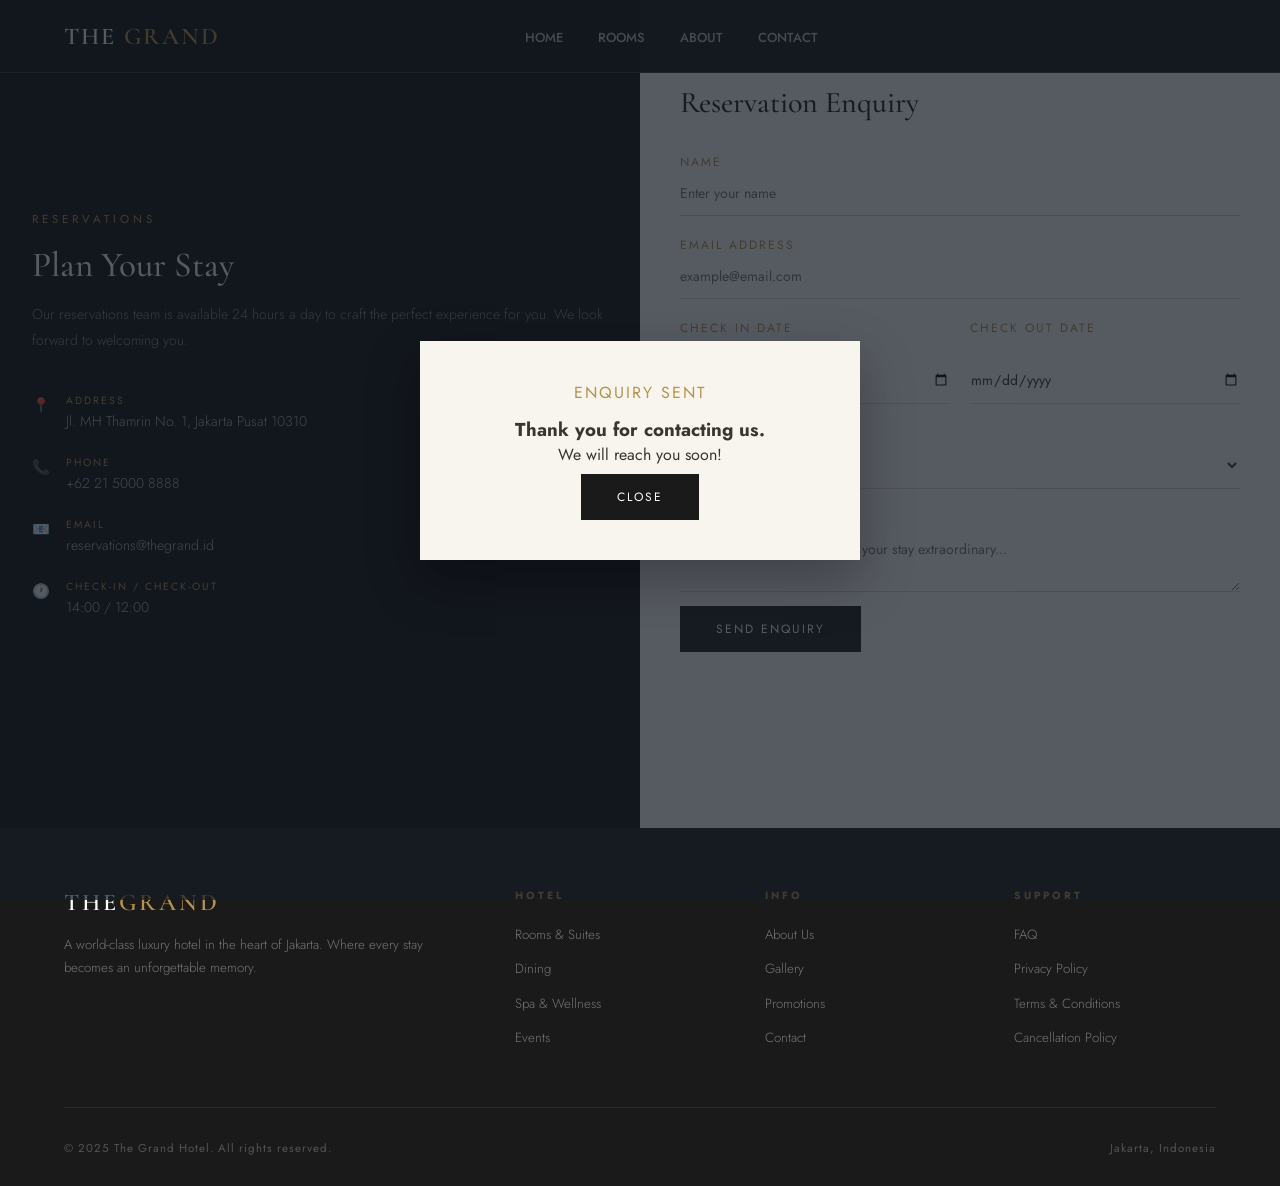
==== contact.html @ 01be9b51 "L23 - Change class into modal-overlay for easier understanding" ====
<!doctype html>
<html lang="en">
  <head>
    <meta charset="UTF-8" />
    <meta name="viewport" content="width=device-width, initial-scale=1.0" />
    <title>Document</title>
    <link
      href="https://fonts.googleapis.com/css2?family=Cormorant+Garamond:ital,wght@0,400;0,500;0,600;1,400;1,600&family=Jost:wght@300;400;500&display=swap"
      rel="stylesheet"
    />
    <link rel="stylesheet" href="style.css" />
    <link rel="icon" href="assets/Logo.png" />
  </head>
  <body>
    <nav class="mainNav">
      <div class="nav-inner">
        <a href="index.html" target="_self" class="logo"
          >The <span>Grand</span></a
        >
        <ul class="nav-links">
          <li><a href="index.html">HOME</a></li>
          <li><a href="rooms.html">ROOMS</a></li>
          <li><a href="about.html">ABOUT</a></li>
          <li><a href="contact.html">CONTACT </a></li>
        </ul>
      </div>
    </nav>
    <!-- ===== CONTACT PAGE ===== -->
    <div class="page" id="contact-page">
      <div class="contact-grid">
        <!-- contact left 1 aja gausah right juga-->

        <div class="contact-left">
          <div class="section-eyebrow">Reservations</div>
          <h2 id="ct-title">Plan Your Stay</h2>
          <p id="ct-sub">
            Our reservations team is available 24 hours a day to craft the
            perfect experience for you. We look forward to welcoming you.
          </p>
          <div class="contact-details">
            <div class="contact-detail">
              <div class="detail-icon">📍</div>
              <div>
                <div class="detail-label">Address</div>
                <div class="detail-val">
                  Jl. MH Thamrin No. 1, Jakarta Pusat 10310
                </div>
              </div>
            </div>
            <div class="contact-detail">
              <div class="detail-icon">📞</div>
              <div>
                <div class="detail-label">Phone</div>
                <div class="detail-val">+62 21 5000 8888</div>
              </div>
            </div>
            <div class="contact-detail">
              <div class="detail-icon">📧</div>
              <div>
                <div class="detail-label">Email</div>
                <div class="detail-val">reservations@thegrand.id</div>
              </div>
            </div>
            <div class="contact-detail">
              <div class="detail-icon">🕐</div>
              <div>
                <div class="detail-label">Check-in / Check-out</div>
                <div class="detail-val">14:00 / 12:00</div>
              </div>
            </div>
          </div>
        </div>

        <div class="form-container">
          <h2>Reservation Enquiry</h2>
          <form action="">
            <label for="name">Name</label>
            <input
              type="text"
              name="name"
              id="name"
              placeholder="Enter your name"
            />
            <label for="email">Email address</label>
            <input
              type="email"
              name="email"
              id="email"
              placeholder="example@email.com"
            />
            <div class="date-input">
              <label for="check-in">Check in date</label>
              <input type="date" name="check-in" id="check-in" />
              <label for="check-out">Check out date</label>
              <input type="date" name="check-out" id="check-out" />
            </div>

            <label for="room-type">Room type</label>
            <select name="room-type" id="room-type">
              <option value="Deluxe City View">Deluxe City View</option>
              <option value="Executive Suite">Executive Suite</option>
              <option value="Presidential Suite">Presidential Suite</option>
            </select>

            <label for="special-request">Special request</label>
            <textarea
              name="special-request"
              id="special-request"
              placeholder="Let us know how can we make your stay extraordinary..."
            ></textarea>
            <button type="Submit" class="form-button">Send Enquiry</button>
          </form>
        </div>
      </div>

      <!-- Simple confirmation modal for this front-end example. -->
      <div class="modal-overlay" id="modal-overlay">
        <div class="modal-content">
          <p class="modal-eyebrow">Enquiry sent</p>
          <h3 id="modal-title">Thank you for contacting us.</h3>
          <p>We will reach you soon!</p>
          <button class="form-submit" id="modal-close" type="button">
            Close
          </button>
        </div>
      </div>

      <!-- Add Code above -->
      <footer>
        <div class="footer-top">
          <div>
            <span class="footer-logo">The<span>Grand</span></span>
            <p class="footer-brand-text">
              A world-class luxury hotel in the heart of Jakarta. Where every
              stay becomes an unforgettable memory.
            </p>
          </div>
          <div class="footer-col">
            <h4>Hotel</h4>
            <ul>
              <li>
                <a href="rooms.html">Rooms & Suites</a>
              </li>
              <li><a href="#">Dining</a></li>
              <li><a href="#">Spa & Wellness</a></li>
              <li><a href="#">Events</a></li>
            </ul>
          </div>
          <div class="footer-col">
            <h4>Info</h4>
            <ul>
              <li>
                <a href="about.html">About Us</a>
              </li>
              <li><a href="#">Gallery</a></li>
              <li><a href="#">Promotions</a></li>
              <li>
                <a href="contact.html">Contact</a>
              </li>
            </ul>
          </div>
          <div class="footer-col">
            <h4>Support</h4>
            <ul>
              <li><a href="#">FAQ</a></li>
              <li><a href="#">Privacy Policy</a></li>
              <li><a href="#">Terms & Conditions</a></li>
              <li><a href="#">Cancellation Policy</a></li>
            </ul>
          </div>
        </div>
        <div class="footer-bottom">
          <span>© 2025 The Grand Hotel. All rights reserved.</span
          ><span>Jakarta, Indonesia</span>
        </div>
      </footer>
    </div>
    <script src="script.js"></script>
  </body>
</html>
---- style.css ----
* {
  margin: 0;
  padding: 0;
  box-sizing: border-box;
}

:root {
  --gold: #b8934a;
  --gold-light: #f5edd8;
  --gold-mid: #d4aa6a;
  --dark: #0c0c0c;
  --ink: #1a1a1a;
  --text: #3a3530;
  --muted: #8a7e72;
  --white: #fdfaf6;
  --bg: #f8f4ee;
  --border: #e2d9cc;
  --navy: #1c2b3a;
}

body {
  font-family: "Jost", sans-serif;
  color: var(--text);
  background: var(--white);
  overflow-x: hidden;
}

/* NAV */

/* PAGES */
.page {
  display: block;
}

/* .page.active {
  display: block;
} */

/* ===== HOME ===== */
.hero {
  position: relative;
  height: 100vh;
  min-height: 600px;
  overflow: hidden;
  display: flex;
  align-items: center;
  justify-content: center;
}

.hero-bg {
  position: absolute;
  inset: 0;
  background: linear-gradient(160deg, #0a1520 0%, #1c2b3a 40%, #2a1a0e 100%);
}

.hero-overlay {
  position: absolute;
  inset: 0;
  background: rgba(0, 0, 0, 0.45);
}

.hero-grid-pattern {
  position: absolute;
  inset: 0;
  background-image:
    linear-gradient(rgba(184, 147, 74, 0.06) 1px, transparent 1px),
    linear-gradient(90deg, rgba(184, 147, 74, 0.06) 1px, transparent 1px);
  background-size: 60px 60px;
}

.hero-content {
  position: relative;
  z-index: 2;
  text-align: center;
  padding: 0 5%;
}

.hero-line {
  width: 60px;
  height: 1px;
  background: var(--gold);
  margin: 0 auto 1.5rem;
}

.hero-eyebrow {
  font-size: 0.75rem;
  letter-spacing: 4px;
  text-transform: uppercase;
  color: var(--gold-mid);
  margin-bottom: 1.2rem;
  font-weight: 400;
}

.hero h1 {
  font-family: "Cormorant Garamond", serif;
  font-size: clamp(3rem, 8vw, 6rem);
  font-weight: 500;
  color: #fff;
  line-height: 1.05;
  margin-bottom: 1.2rem;
  letter-spacing: 1px;
}

.hero h1 em {
  font-style: italic;
  color: var(--gold-mid);
}

.hero-sub {
  font-size: 0.95rem;
  color: rgba(255, 255, 255, 0.6);
  letter-spacing: 1px;
  margin-bottom: 2.5rem;
  font-weight: 300;
}

.hero-actions {
  display: flex;
  gap: 1rem;
  justify-content: center;
  flex-wrap: wrap;
}

.btn-gold {
  background: var(--gold);
  color: #fff;
  padding: 14px 32px;
  font-size: 0.8rem;
  font-weight: 500;
  letter-spacing: 2px;
  text-transform: uppercase;
  border: none;
  cursor: pointer;
  font-family: "Jost", sans-serif;
  transition: all 0.25s;
}

.btn-gold:hover {
  background: var(--gold-mid);
}

.btn-ghost {
  background: transparent;
  color: #fff;
  padding: 14px 32px;
  font-size: 0.8rem;
  font-weight: 400;
  letter-spacing: 2px;
  text-transform: uppercase;
  border: 1px solid rgba(255, 255, 255, 0.4);
  cursor: pointer;
  font-family: "Jost", sans-serif;
  transition: all 0.25s;
}

.btn-ghost:hover {
  border-color: #fff;
}

.scroll-hint {
  position: absolute;
  bottom: 2rem;
  left: 50%;
  transform: translateX(-50%);
  display: flex;
  flex-direction: column;
  align-items: center;
  gap: 8px;
  color: rgba(255, 255, 255, 0.4);
  font-size: 0.7rem;
  letter-spacing: 2px;
  text-transform: uppercase;
}

.scroll-line {
  width: 1px;
  height: 40px;
  background: linear-gradient(to bottom, rgba(184, 147, 74, 0.8), transparent);
}

/* BOOKING BAR */
.booking-bar {
  background: var(--ink);
  padding: 0 5%;
}

.booking-inner {
  display: flex;
  align-items: center;
  gap: 0;
}

.book-field {
  flex: 1;
  padding: 1.2rem 1.5rem;
  border-right: 1px solid rgba(255, 255, 255, 0.08);
}

.book-field:last-of-type {
  border-right: none;
}

.book-label {
  font-size: 0.65rem;
  letter-spacing: 2px;
  text-transform: uppercase;
  color: var(--gold);
  margin-bottom: 4px;
}

.book-input {
  background: none;
  border: none;
  color: #fff;
  font-family: "Jost", sans-serif;
  font-size: 0.9rem;
  font-weight: 300;
  width: 100%;
  outline: none;
  cursor: pointer;
}

.book-input::placeholder {
  color: rgba(255, 255, 255, 0.4);
}

.book-btn {
  background: var(--gold);
  color: #fff;
  border: none;
  padding: 0 2.5rem;
  font-size: 0.75rem;
  font-weight: 500;
  letter-spacing: 2px;
  text-transform: uppercase;
  cursor: pointer;
  font-family: "Jost", sans-serif;
  height: 100%;
  transition: background 0.2s;
  white-space: nowrap;
  min-height: 72px;
}

.book-btn:hover {
  background: var(--gold-mid);
}

/* DIVIDER */
.divider {
  display: flex;
  align-items: center;
  gap: 1rem;
  margin: 0 auto 2rem;
  max-width: 200px;
}

.divider-line {
  flex: 1;
  height: 1px;
  background: var(--border);
}

.divider-icon {
  width: 8px;
  height: 8px;
  background: var(--gold);
  transform: rotate(45deg);
}

/* INTRO */
.intro {
  padding: 90px 5%;
  text-align: center;
  max-width: 800px;
  margin: 0 auto;
}

.section-eyebrow {
  font-size: 0.72rem;
  letter-spacing: 4px;
  text-transform: uppercase;
  color: var(--gold);
  margin-bottom: 1rem;
}

.intro h2 {
  font-family: "Cormorant Garamond", serif;
  font-size: clamp(2rem, 4vw, 3rem);
  font-weight: 500;
  color: var(--ink);
  line-height: 1.25;
  margin-bottom: 1.2rem;
}

.intro p {
  color: var(--muted);
  font-size: 16px;
  line-height: 1.85;
  font-weight: 300;
}

/* filter btn css */
.room-filter-btns {
  display: flex;
  gap: 8px;
}

.filter-btn {
  padding: 6px 16px;
  border: 1px solid var(--gold);
  background: transparent;
  color: var(--gold);
  font-size: 13px;
  letter-spacing: 1px;
  cursor: pointer;
  transition:
    background 0.3s,
    color 0.3s;
}

.filter-btn:hover,
.filter-btn.active {
  background: var(--gold);
  color: white;
}

/* filter btn css end */

/* ROOMS */
.rooms-section {
  background: var(--bg);
  padding: 80px 5%;
}

.section-header {
  display: flex;
  align-items: flex-end;
  justify-content: space-between;
  margin-bottom: 2.5rem;
  flex-wrap: wrap;
  gap: 1rem;
}

.section-header h2 {
  font-family: "Cormorant Garamond", serif;
  font-size: clamp(1.8rem, 3.5vw, 2.6rem);
  font-weight: 500;
  color: var(--ink);
  line-height: 1.2;
}

.see-all {
  font-size: 0.75rem;
  letter-spacing: 2px;
  text-transform: uppercase;
  color: var(--gold);
  cursor: pointer;
  text-decoration: none;
  border-bottom: 1px solid var(--gold);
  padding-bottom: 2px;
  background: none;
  border-top: none;
  border-left: none;
  border-right: none;
  font-family: "Jost", sans-serif;
}

.room-card {
  background: var(--white);
  overflow: hidden;
  cursor: pointer;
  transition: all 0.3s;
  display: grid;
  grid-template-columns: 1fr 1fr;
  max-width: 1500px;
  max-height: 750px;
  margin: 0 auto;
}

.room-img {
  overflow: hidden;
  height: 100%;
  max-height: 300px;
  max-width: 100%;
  display: flex;
  align-items: center;
  justify-content: center;
  position: relative;
  object-fit: contain;
}

/* DARI REMAKE */
/* .room-img {
  height: 100%;
  overflow: hidden;
  max-height: 300px;
  min-width: 100%;
  display: flex;
  align-items: center;
  justify-content: center;
  position: relative;
  min-height: 200px;
} */

.room-body {
  padding: 1.5rem;
}

.room-body h3 {
  font-family: "Cormorant Garamond", serif;
  font-size: 1.3rem;
  font-weight: 600;
  color: var(--ink);
  margin-bottom: 0.4rem;
}

.room-body p {
  font-size: 0.83rem;
  color: var(--muted);
  line-height: 1.6;
  margin-bottom: 1rem;
  font-weight: 300;
}

.room-amenities {
  display: flex;
  gap: 0.8rem;
  flex-wrap: wrap;
  margin-bottom: 1.2rem;
}

.amenity {
  font-size: 0.72rem;
  letter-spacing: 1px;
  color: var(--white);
  display: flex;
  align-items: center;
  gap: 4px;
  background-color: var(--gold);
  padding: 6px;
  border-radius: 16px;
}

.room-footer {
  display: flex;
  align-items: center;
  justify-content: space-between;
  padding-top: 1rem;
  border-top: 1px solid var(--border);
}

.room-price {
  font-family: "Cormorant Garamond", serif;
}

.room-price .from {
  font-size: 0.7rem;
  letter-spacing: 1px;
  text-transform: uppercase;
  color: var(--muted);
  display: block;
  margin-bottom: 2px;
}

.room-price .amount {
  font-size: 1.4rem;
  font-weight: 600;
  color: var(--ink);
}

.room-price .night {
  font-size: 0.72rem;
  color: var(--muted);
}

.room-reserve {
  background: none;
  border: 1px solid var(--gold);
  color: var(--gold);
  padding: 8px 18px;
  font-size: 0.72rem;
  letter-spacing: 1.5px;
  text-transform: uppercase;
  cursor: pointer;
  font-family: "Jost", sans-serif;
  transition: all 0.2s;
}

.room-reserve:hover {
  background: var(--gold);
  color: #fff;
}

/* ============== Start of Table New Way ================= */
.room-table {
  width: 60%;
  margin: 50px auto;
  margin-bottom: 100px;
  border-collapse: collapse;
  font-size: 0.9rem;
  background-color: var(--white);
  border: 1px solid var(--border);
}

.room-table th {
  background-color: var(--navy);
  color: var(--white);
  padding: 14px 20px;
  font-weight: normal;
  text-align: left;
  letter-spacing: 0.08em;
}

.room-table td {
  padding: 12px 20px;
  text-align: left;
  border-bottom: 1px solid var(--border);
  color: var(--text);
}

.room-table thead th:first-child,
.room-table tbody td:first-child {
  text-align: left;
  color: var(white);
}

.room-table tr:nth-child(even) {
  background-color: var(--gold-light);
}

/* ============== End of Table New Way ================= */

/* EXPERIENCE */
.experience {
  padding: 80px 5%;
}

.exp-header {
  text-align: center;
  margin-bottom: 2.5rem;
}

.exp-header h2 {
  font-family: "Cormorant Garamond", serif;
  font-size: clamp(1.8rem, 3.5vw, 2.6rem);
  font-weight: 500;
  color: var(--ink);
  line-height: 1.25;
}

.exp-img {
  height: 480px;
  background: linear-gradient(160deg, #1a2a1a 0%, #2a3a2a 100%);
  position: relative;
  overflow: hidden;
}

.exp-img-label {
  position: absolute;
  top: 50%;
  left: 50%;
  transform: translate(-50%, -50%);

  padding: 2rem 1.5rem 1.5rem;
}

div.exp-img-label {
  color: rgba(255, 255, 255, 0.8);
  font-size: 2rem;
  letter-spacing: 1px;
  font-weight: bold;
}

.exp-content .section-eyebrow {
  text-align: left;
}

.exp-content h2 {
  font-family: "Cormorant Garamond", serif;
  font-size: clamp(1.8rem, 3vw, 2.6rem);
  font-weight: 500;
  color: var(--ink);
  line-height: 1.25;
  margin-bottom: 1.2rem;
}

.exp-content p {
  color: var(--muted);
  font-size: 0.92rem;
  line-height: 1.85;
  font-weight: 300;
  margin-bottom: 2rem;
}

.exp-features {
  display: flex;
  flex-direction: column;
  gap: 1rem;
}

.exp-feat {
  display: flex;
  align-items: flex-start;
  gap: 1rem;
  padding: 1rem;
  border: 1px solid var(--border);
}

.exp-feat-icon {
  width: 36px;
  height: 36px;
  background: var(--gold-light);
  display: flex;
  align-items: center;
  justify-content: center;
  font-size: 1rem;
  flex-shrink: 0;
}

.exp-feat h4 {
  font-size: 0.88rem;
  font-weight: 500;
  color: var(--ink);
  margin-bottom: 3px;
  letter-spacing: 0.5px;
}

.exp-feat p {
  font-size: 0.8rem;
  color: var(--muted);
  line-height: 1.5;
}

/* GALLERY (experience — L13: siswa menambahkan CSS Grid) */
.experience-strip {
  background: var(--border);
  /* ===== L13 STRIP-BACK =====
     TODO (murid): jadikan galeri grid SERAGAM 3 kolom.
     Properti: display, grid-template-columns (mis. repeat(3, 1fr)), gap */
  height: 600px;
  display: grid;
  grid-template-columns: 1fr 1fr 1fr;
  gap: 2px;

  /* =============== challenge ================== */
}

/* .king-bed {
  grid-row: 1/4;
}

.fine-dining {
  grid-row: 2/4;
} */

/* .nature-view {
  grid-column: auto;
} */

/* 
.experience-item:nth-child(6) {
  grid-column: 1/3;
} */

/* .bar {
  grid-row: 1/3;
} */

.experience-item {
  position: relative;
  overflow: hidden;
  cursor: pointer;
}

.experience-item img {
  width: 100%;
  height: 100%;
  object-fit: cover;
  display: block;
  /* transition: transform 0.5s ease; */
}

/* .experience-item:hover img { */
/* transform: scale(1.05); */
/* } */

.experience-label {
  position: absolute;
  left: 0;
  right: 0;
  bottom: 0;
  padding: 14px 16px;
  background: linear-gradient(to top, rgba(12, 12, 12, 0.75), transparent);
  color: #fff;
  font-size: 0.8rem;
  letter-spacing: 1.5px;
  text-transform: uppercase;
}

/* TESTIMONIAL */
.testi-section {
  background: var(--dark);
  padding: 80px 5%;
  text-align: center;
}

.testi-section .section-eyebrow {
  color: var(--gold);
}

.testi-section h2 {
  font-family: "Cormorant Garamond", serif;
  font-size: clamp(1.8rem, 3vw, 2.6rem);
  font-weight: 500;
  color: #fff;
  margin-bottom: 3rem;
}

.testi-slider {
  display: grid;
  grid-template-columns: repeat(3, 1fr);
  gap: 1px;
  background: rgba(255, 255, 255, 0.06);
}

.testi-card {
  padding: 2.5rem 2rem;
  background: var(--dark);
}

.testi-quote {
  font-family: "Cormorant Garamond", serif;
  font-size: 1.1rem;
  font-style: italic;
  color: rgba(255, 255, 255, 0.75);
  line-height: 1.8;
  margin-bottom: 1.5rem;
}

.testi-sep {
  width: 30px;
  height: 1px;
  background: var(--gold);
  margin: 0 auto 1.2rem;
}

.testi-name {
  font-size: 0.75rem;
  letter-spacing: 2px;
  text-transform: uppercase;
  color: var(--gold-mid);
}

.testi-origin {
  font-size: 0.72rem;
  color: rgba(255, 255, 255, 0.35);
  margin-top: 3px;
}

/* AWARDS */
.awards {
  padding: 50px 5%;
  display: flex;
  align-items: center;
  justify-content: center;
  gap: 3rem;
  flex-wrap: wrap;
  border-top: 1px solid var(--border);
  border-bottom: 1px solid var(--border);
}

.award-item {
  text-align: center;
}

.award-icon {
  font-size: 1.5rem;
  margin-bottom: 0.4rem;
}

.award-name {
  font-size: 0.7rem;
  letter-spacing: 2px;
  text-transform: uppercase;
  color: var(--muted);
}

.award-year {
  font-size: 0.65rem;
  color: var(--gold);
  margin-top: 2px;
}

/* CTA DARK */
.cta-dark {
  background: linear-gradient(135deg, var(--navy) 0%, #0a1520 100%);
  padding: 80px 5%;
  text-align: center;
  position: relative;
  overflow: hidden;
}

.cta-dark .hero-grid-pattern {
  position: absolute;
  inset: 0;
}

.cta-dark-content {
  position: relative;
  z-index: 1;
}

.cta-dark h2 {
  font-family: "Cormorant Garamond", serif;
  font-size: clamp(2rem, 4vw, 3rem);
  font-weight: 500;
  color: #fff;
  margin-bottom: 0.8rem;
}

.cta-dark p {
  color: rgba(255, 255, 255, 0.55);
  font-size: 0.9rem;
  letter-spacing: 1px;
  margin-bottom: 2rem;
  font-weight: 300;
}

/* ===== ROOMS PAGE ===== */
/* add code below */
.page-hero {
  height: 320px;
  background: linear-gradient(160deg, var(--navy) 0%, #0a1520 100%);
  display: flex;
  align-items: flex-end;
  justify-content: flex-start;
  padding: 0 5% 3rem;
  position: relative;
  overflow: hidden;
}

.page-hero .hero-grid-pattern {
  position: absolute;
  inset: 0;
}

.page-hero-content {
  position: relative;
  z-index: 1;
}

.page-hero .section-eyebrow {
  margin-bottom: 0.5rem;
}

.page-hero h1 {
  font-family: "Cormorant Garamond", serif;
  font-size: clamp(2rem, 4vw, 3rem);
  font-weight: 500;
  color: #fff;
}

#rooms-list {
  padding: 60px 5%;
  display: flex;
  flex-direction: column;
  gap: 1px;
  background: var(--border);
}

.room-list-card {
  background: var(--white);
  display: grid;
  grid-template-columns: 380px 1fr;
  overflow: hidden;
  transition: box-shadow 0.3s;
  margin-bottom: 20px;
}

.room-list-card:hover {
  box-shadow: 0 8px 40px rgba(0, 0, 0, 0.1);
}

.room-num {
  position: absolute;
  bottom: 10px;
  right: 16px;
  font-family: "Cormorant Garamond", serif;
  font-size: 5rem;
  font-weight: 600;
  color: rgba(255, 255, 255, 0.12);
}

.room-list-img img {
  object-fit: cover;
}

.room-list-img-inner {
  background: linear-gradient(135deg, #1c2b3a 0%, #2a3a4a 100%);
  position: relative;
  height: 100%;
  transition: transform 0.5s ease;
}

.room-list-card:hover .room-list-img-inner {
  transform: scale(1.04);
  /* ilangin */
}

.room-list-body {
  padding: 2.5rem;
  display: flex;
  flex-direction: column;
  justify-content: space-between;
}

.room-list-body h3 {
  font-family: "Cormorant Garamond", serif;
  font-size: 1.8rem;
  font-weight: 500;
  color: var(--ink);
  margin-bottom: 0.6rem;
}

.room-list-body p {
  color: var(--muted);
  font-size: 0.88rem;
  line-height: 1.75;
  font-weight: 300;
  margin-bottom: 1.5rem;
}

.room-specs {
  display: flex;
  gap: 2rem;
  margin-bottom: 1.5rem;
}

.spec-item {
  text-align: center;
}

.spec-val {
  font-family: "Cormorant Garamond", serif;
  font-size: 1.4rem;
  font-weight: 600;
  color: var(--ink);
}

.spec-label {
  font-size: 0.65rem;
  letter-spacing: 2px;
  text-transform: uppercase;
  color: var(--muted);
}

.room-list-footer {
  display: flex;
  align-items: center;
  justify-content: space-between;
  padding-top: 1.5rem;
  border-top: 1px solid var(--border);
}

/* ===== ABOUT PAGE ===== */
.about-split {
  display: grid;
  grid-template-columns: 1fr 1fr;
  min-height: 90vh;
}

.about-img-panel {
  background: linear-gradient(160deg, var(--navy) 0%, #1a2a3a 100%);
  position: relative;
  overflow: hidden;
  display: flex;
  align-items: center;
  justify-content: center;
}

.about-img-panel .hero-grid-pattern {
  position: absolute;
  inset: 0;
}

.about-img-content {
  position: relative;
  z-index: 1;
  text-align: center;
  padding: 3rem;
}

.about-img-content .big-num {
  font-family: "Cormorant Garamond", serif;
  font-size: 8rem;
  font-weight: 600;
  color: rgba(255, 255, 255, 0.07);
  line-height: 1;
}

.about-img-content p {
  font-size: 0.8rem;
  letter-spacing: 3px;
  text-transform: uppercase;
  color: rgba(255, 255, 255, 0.35);
  margin-top: -1rem;
}

.about-text-panel {
  padding: 80px 5%;
  display: flex;
  flex-direction: column;
  justify-content: center;
  background: var(--navy);
}

.about-text-panel h2 {
  font-family: "Cormorant Garamond", serif;
  font-size: clamp(2rem, 3vw, 2.8rem);
  font-weight: 500;
  color: var(--white);
  line-height: 1.25;
  margin-bottom: 1.5rem;
}

.about-text-panel p {
  color: var(--gold-mid);
  font-size: 0.92rem;
  line-height: 1.85;
  font-weight: 300;
  margin-bottom: 1rem;
}

.about-pillars {
  display: grid;
  grid-template-columns: 1fr 1fr;
  gap: 1.5rem;
  margin-top: 2.5rem;
}

.pillar {
  border-left: 2px solid var(--gold);
  padding: 10px;
  padding-left: 1rem;
  background-color: var(--ink);
}

.pillar h4 {
  font-size: 0.85rem;
  font-weight: 500;
  color: var(--gold);
  margin-bottom: 4px;
  letter-spacing: 0.5px;
}

.pillar p {
  font-size: 0.8rem;
  color: var(--white);
  line-height: 1.6;
}

.team-strip {
  padding: 70px 5%;
  background: var(--bg);
}

.team-strip h2 {
  font-family: "Cormorant Garamond", serif;
  font-size: 2rem;
  font-weight: 500;
  color: var(--ink);
  margin-bottom: 2.5rem;
}

.team-grid {
  display: grid;
  grid-template-columns: repeat(auto-fit, minmax(180px, 1fr));
  gap: 2px;
  background: var(--border);
}

.team-card {
  background: var(--white);
  padding: 2rem 1.5rem;
  text-align: center;
}

.team-avatar {
  width: 72px;
  height: 72px;
  border-radius: 50%;
  background: linear-gradient(135deg, var(--navy) 0%, #2a3a4a 100%);
  margin: 0 auto 1rem;
  display: flex;
  align-items: center;
  justify-content: center;
  font-family: "Cormorant Garamond", serif;
  font-size: 1.6rem;
  font-weight: 600;
  color: rgba(255, 255, 255, 0.8);
}

.team-card h4 {
  font-size: 0.88rem;
  font-weight: 500;
  color: var(--ink);
  letter-spacing: 0.5px;
}

.team-card p {
  font-size: 0.75rem;
  color: var(--gold);
  letter-spacing: 1px;
  margin-top: 3px;
  text-transform: uppercase;
}

/* ===== CONTACT PAGE ===== */
.contact-grid {
  display: grid;
  grid-template-columns: 1fr 1fr;
  background-color: white;
}

.contact-left {
  background: var(--dark);
  padding: 72px 5%;
  display: flex;
  flex-direction: column;
  justify-content: center;
  padding-top: 72px;
  min-height: calc(100vh - 72px);
}

.contact-left .section-eyebrow {
  color: var(--gold);
  text-align: left;
}

.contact-left h2 {
  font-family: "Cormorant Garamond", serif;
  font-size: 2.2rem;
  font-weight: 500;
  color: #fff;
  margin-bottom: 1rem;
}

.contact-left p {
  color: rgba(255, 255, 255, 0.5);
  font-size: 0.88rem;
  line-height: 1.8;
  margin-bottom: 2.5rem;
  font-weight: 300;
}

.contact-details {
  display: flex;
  flex-direction: column;
  gap: 1.5rem;
}

.contact-detail {
  display: flex;
  gap: 1rem;
  align-items: flex-start;
}

.detail-icon {
  font-size: 0.9rem;
  padding-top: 2px;
  color: var(--gold);
}

.detail-label {
  font-size: 0.65rem;
  letter-spacing: 2px;
  text-transform: uppercase;
  color: var(--gold);
  margin-bottom: 3px;
}

.detail-val {
  font-size: 0.88rem;
  color: rgba(255, 255, 255, 0.7);
  font-weight: 300;
}

/* ============== Start of old form ================= */

.contact-right {
  background: var(--bg);
  padding: 70px 5%;
  display: flex;
  flex-direction: column;
  justify-content: center;
}

.contact-right h3 {
  font-family: "Cormorant Garamond", serif;
  font-size: 1.8rem;
  font-weight: 500;
  color: var(--ink);
  margin-bottom: 2rem;
}

.form-row {
  display: grid;
  grid-template-columns: 1fr 1fr;
  gap: 1rem;
  margin-bottom: 1rem;
}

.form-group {
  margin-bottom: 1rem;
}

.form-group label {
  display: block;
  font-size: 0.7rem;
  letter-spacing: 2px;
  text-transform: uppercase;
  color: var(--gold);
  margin-bottom: 8px;
}

.form-group input,
.form-group select,
.form-group textarea {
  width: 100%;
  padding: 12px 0;
  border: none;
  border-bottom: 1px solid var(--border);
  background: transparent;
  font-family: "Jost", sans-serif;
  font-size: 0.9rem;
  color: var(--text);
  outline: none;
  transition: border 0.2s;
}

.form-group input:focus,
.form-group select:focus,
.form-group textarea:focus {
  border-color: var(--gold);
}

.form-group textarea {
  resize: none;
  min-height: 100px;
}

.form-submit {
  background: var(--ink);
  color: #fff;
  border: none;
  padding: 14px 36px;
  font-size: 0.75rem;
  letter-spacing: 2px;
  text-transform: uppercase;
  cursor: pointer;
  font-family: "Jost", sans-serif;
  transition: background 0.2s;
  margin-top: 0.5rem;
}

.form-submit:hover {
  background: var(--gold);
}

/* ============== End of old form ================= */

/* ============== Start of New Form ================= */
.form-container {
  padding: 84px 40px;
}

.form-container h2 {
  font-family: "Cormorant Garamond", serif;
  font-size: 30px;
  font-weight: 500;
  color: var(--ink);
  margin-bottom: 32px;
}

.form-container label {
  margin-top: 20px;
  display: block;
  font-size: 12px;
  letter-spacing: 2px;
  text-transform: uppercase;
  color: var(--gold);
}

.form-container input,
.form-container select,
.form-container textarea {
  width: 100%;
  padding: 12px 0;
  border: none;
  border-bottom: 1px solid var(--border);
  background: transparent;
  font-size: 14px;
  color: var(--text);
  outline: none;
  font-family: "Jost", sans-serif;
}

.form-container input:focus,
.form-container select:focus,
.form-container textarea:focus {
  border-color: var(--gold);
}

.date-input {
  display: grid;
  grid-template-columns: repeat(2, 1fr);
  gap: 20px;
}

#check-in {
  grid-row: 2;
}

.form-button {
  margin-top: 8px;
  padding: 14px 36px;
  font-size: 12px;
  letter-spacing: 2px;
  font-family: "Jost", sans-serif;
  color: #fff;
  background: var(--ink);
  border: none;
  text-transform: uppercase;
  cursor: pointer;
}

.form-button:hover {
  background: var(--gold);
}

/* ============== End of New Form ================= */

/* Simple confirmation modal used by the contact form. */
.modal-overlay.hidden {
  display: none;
}

.modal-overlay {
  position: fixed;
  top: 0;
  bottom: 0;
  left: 0;
  right: 0;
  z-index: 1000;
  display: grid;
  place-items: center;
  padding: 24px;
  background: rgba(21, 27, 37, 0.72);
}

.modal-content {
  width: min(100%, 440px);
  padding: 40px;
  background: var(--bg);
  box-shadow: 0 20px 50px rgba(0, 0, 0, 0.28);
  text-align: center;
}

.modal-eyebrow {
  margin: 0 0 12px;
  color: var(--gold);
  font-size: 16px;
  letter-spacing: 2px;
  text-transform: uppercase;
}

.modal h3 {
  margin-bottom: 12px;
  color: var(--ink);
  font-family: "Cormorant Garamond", serif;
  font-size: 32px;
  font-weight: 500;
}

.modal__content > p:not(.modal__eyebrow) {
  margin-bottom: 24px;
  color: var(--text);
  font-size: 16px;
  line-height: 1.7;
}

/* FOOTER */
footer {
  background: var(--ink);
  padding: 60px 5% 30px;
}

.footer-top {
  display: grid;
  grid-template-columns: 2fr 1fr 1fr 1fr;
  gap: 3rem;
  padding-bottom: 3rem;
  border-bottom: 1px solid rgba(255, 255, 255, 0.07);
}

.footer-logo {
  font-family: "Cormorant Garamond", serif;
  font-size: 1.5rem;
  font-weight: 600;
  color: #fff;
  letter-spacing: 3px;
  text-transform: uppercase;
  margin-bottom: 1rem;
  display: block;
}

.footer-logo span {
  color: var(--gold);
}

.footer-brand-text {
  color: rgba(255, 255, 255, 0.4);
  font-size: 0.83rem;
  line-height: 1.75;
  font-weight: 300;
}

.footer-col h4 {
  font-size: 0.65rem;
  letter-spacing: 3px;
  text-transform: uppercase;
  color: var(--gold);
  margin-bottom: 1.2rem;
}

.footer-col ul {
  list-style: none;
}

.footer-col li {
  margin-bottom: 0.7rem;
}

.footer-col a {
  color: rgba(255, 255, 255, 0.4);
  font-size: 0.83rem;
  text-decoration: none;
  font-weight: 300;
  transition: color 0.2s;
}

.footer-col a:hover {
  color: rgba(255, 255, 255, 0.85);
}

.footer-bottom {
  display: flex;
  align-items: center;
  justify-content: space-between;
  padding-top: 2rem;
  font-size: 0.72rem;
  color: rgba(255, 255, 255, 0.25);
  letter-spacing: 1px;
}

@media (max-width: 900px) {
  /* .nature-view {
      grid-column: span 2;
        } */

  /* .experience-item:nth-child(6) {
    grid-column-start: span 2;
  } */

  .room-card {
    display: block;
  }

  .room-list-card {
    grid-template-columns: 1fr;
  }

  .room-list-img {
    height: 220px;
  }

  .about-split {
    grid-template-columns: 1fr;
  }

  .about-img-panel {
    padding-top: 200px;
    padding-bottom: 200px;
  }

  .contact-grid {
    grid-template-columns: 1fr;
  }

  .experience-strip {
    /* height: 600px; */
    grid-template-columns: 1fr 1fr;
  }

  .footer-top {
    grid-template-columns: 1fr 1fr;
  }

  .testi-slider {
    grid-template-columns: 1fr;
  }
}

@media (max-width: 600px) {
  .booking-inner {
    flex-direction: column;
  }

  .book-field {
    border-right: none;
    border-bottom: 1px solid rgba(255, 255, 255, 0.08);
  }
}

/* NAV */
nav {
  position: fixed;
  top: 0;
  left: 0;
  right: 0;
  z-index: 100;
  background: rgba(12, 12, 12, 0.97);
  border-bottom: 1px solid rgba(184, 147, 74, 0.25);
}

.nav-inner {
  display: flex;
  align-items: center;
  justify-content: space-between;
  height: 72px;
  padding: 0 5%;
  box-sizing: border-box;
}

.nav-links {
  list-style-type: none;
  display: flex;
  gap: 35px;
  justify-content: flex-start;
  width: 60%;
}

.nav-links a {
  text-decoration: none;
  color: rgba(255, 255, 255, 0.75);
  font-size: 13px;
  font-weight: 500;
}

.nav-links a:hover,
.nav-links a.active {
  color: var(--gold);
}

.nav-back {
  font-family: "Cormorant Garamond", serif;
  text-transform: uppercase;
  color: var(--gold);
  text-decoration: none;
  font-size: large;
}

.nav-back:hover {
  transition: all 0.2s ease;
  color: var(--gold-mid);
}

.logo {
  font-family: "Cormorant Garamond", serif;
  font-size: 1.5rem;
  font-weight: 600;
  color: #fff;
  letter-spacing: 2px;
  text-decoration: none;
  text-transform: uppercase;
  width: 25%;
}

.logo span {
  color: var(--gold);
}

/* PROGRESS BAR */
.progress-bar {
  background: var(--ink);
  padding: 0 5%;
}

.progress-inner {
  display: flex;
  align-items: center;
  gap: 0;
  padding: 14px 0;
}

.step {
  display: flex;
  align-items: center;
  gap: 10px;
  font-size: 0.72rem;
  letter-spacing: 1.5px;
  text-transform: uppercase;
}

.step-num {
  width: 24px;
  height: 24px;
  border-radius: 50%;
  display: flex;
  align-items: center;
  justify-content: center;
  font-size: 0.7rem;
  font-weight: 500;
}

.step.done .step-num {
  background: var(--gold);
  color: #fff;
}

.step.active .step-num {
  background: rgba(255, 255, 255, 0.15);
  color: #fff;
  border: 1px solid rgba(255, 255, 255, 0.3);
}

.step.inactive .step-num {
  background: rgba(255, 255, 255, 0.05);
  color: rgba(255, 255, 255, 0.3);
}

.step.done .step-label {
  color: var(--gold-mid);
}

.step.active .step-label {
  color: #fff;
}

.step.inactive .step-label {
  color: rgba(255, 255, 255, 0.3);
}

.step-divider {
  flex: 1;
  height: 1px;
  background: rgba(255, 255, 255, 0.1);
  margin: 0 16px;
}

/* MAIN LAYOUT */
.booking-wrapper {
  display: grid;
  grid-template-columns: 1fr 380px;
  gap: 2rem;
  padding: 2.5rem 5%;
  max-width: 1200px;
  margin: 0 auto;
}

/* LEFT COLUMN */

.section-label-gold {
  font-size: 0.68rem;
  letter-spacing: 3px;
  text-transform: uppercase;
  color: var(--gold);
  margin-bottom: 0.5rem;
}

.section-title {
  font-family: "Cormorant Garamond", serif;
  font-size: 1.6rem;
  font-weight: 500;
  color: var(--ink);
  margin-bottom: 1.5rem;
  line-height: 1.2;
}

/* ROOM SUMMARY CARD */
.room-summary {
  background: var(--white);
  border: 1px solid var(--border);
  border-radius: 2px;
  overflow: hidden;
  margin-bottom: 2rem;
}

.room-thumb {
  height: 180px;
  background: linear-gradient(135deg, var(--navy) 0%, #2a3a4a 100%);
  position: relative;
  overflow: hidden;
  display: flex;
  align-items: center;
  justify-content: center;
}

.room-thumb-pattern {
  position: absolute;
  inset: 0;
  opacity: 0.12;
  background-image: radial-gradient(
    circle at 2px 2px,
    white 1px,
    transparent 0
  );
  background-size: 20px 20px;
}

.room-thumb-num {
  font-family: "Cormorant Garamond", serif;
  font-size: 5rem;
  font-weight: 600;
  color: rgba(255, 255, 255, 0.1);
  position: absolute;
  bottom: 8px;
  right: 16px;
}

.room-badge-thumb {
  position: absolute;
  top: 14px;
  left: 14px;
  background: var(--gold);
  color: #fff;
  font-size: 0.65rem;
  letter-spacing: 2px;
  text-transform: uppercase;
  padding: 5px 14px;
}

.room-summary-body {
  padding: 1.5rem;
}

.room-summary-body h3 {
  font-family: "Cormorant Garamond", serif;
  font-size: 1.4rem;
  font-weight: 500;
  color: var(--ink);
  margin-bottom: 0.5rem;
}

.room-amenities-row {
  display: flex;
  gap: 1rem;
  flex-wrap: wrap;
  margin-top: 0.8rem;
}

.amenity-tag {
  font-size: 0.72rem;
  letter-spacing: 1px;
  color: var(--muted);
  display: flex;
  align-items: center;
  gap: 5px;
}

/* DATE FORM */
.form-block {
  background: var(--white);
  border: 1px solid var(--border);
  border-radius: 2px;
  padding: 1.75rem;
  margin-bottom: 2rem;
}

.form-block-title {
  font-family: "Cormorant Garamond", serif;
  font-size: 1.1rem;
  font-weight: 500;
  color: var(--ink);
  margin-bottom: 1.25rem;
  padding-bottom: 0.75rem;
  border-bottom: 1px solid var(--border);
}

.form-row-2 {
  display: grid;
  grid-template-columns: 1fr 1fr;
  gap: 1rem;
}

.form-group {
  margin-bottom: 1rem;
}

.form-group:last-child {
  margin-bottom: 0;
}

.form-group label {
  display: block;
  font-size: 0.68rem;
  letter-spacing: 2px;
  text-transform: uppercase;
  color: var(--gold);
  margin-bottom: 8px;
}

.form-group input,
.form-group select,
.form-group textarea {
  width: 100%;
  padding: 11px 0;
  border: none;
  border-bottom: 1px solid var(--border);
  background: transparent;
  font-family: "Jost", sans-serif;
  font-size: 0.9rem;
  color: var(--text);
  outline: none;
  transition: border-color 0.2s;
}

.form-group input:focus,
.form-group select:focus,
.form-group textarea:focus {
  border-color: var(--gold);
}

.form-group textarea {
  resize: none;
  min-height: 80px;
}

.input-error {
  font-size: 0.72rem;
  color: #c0392b;
  margin-top: 4px;
  display: none;
}

.input-error.show {
  display: block;
}

/* GUEST COUNTER */
.guest-counter {
  display: flex;
  align-items: center;
  gap: 12px;
  padding: 8px 0;
  border-bottom: 1px solid var(--border);
}

.guest-counter-label {
  flex: 1;
  font-size: 0.9rem;
  color: var(--text);
}

.counter-btn {
  width: 28px;
  height: 28px;
  border: 1px solid var(--border);
  background: transparent;
  color: var(--text);
  font-size: 1rem;
  cursor: pointer;
  display: flex;
  align-items: center;
  justify-content: center;
  transition: all 0.2s;
  font-family: "Jost", sans-serif;
}

.counter-btn:hover {
  border-color: var(--gold);
  color: var(--gold);
}

.counter-val {
  font-size: 0.95rem;
  font-weight: 500;
  color: var(--ink);
  min-width: 20px;
  text-align: center;
}

.form-group .guest-count-input {
  width: 42px;
  padding: 0;
  border: none;
  appearance: textfield;
}

.guest-count-input::-webkit-inner-spin-button,
.guest-count-input::-webkit-outer-spin-button {
  margin: 0;
  appearance: none;
}

/* ADD-ONS */
.addon-list {
  display: flex;
  flex-direction: column;
  gap: 0.75rem;
  margin-top: 0.25rem;
}

.addon-item {
  display: flex;
  align-items: center;
  justify-content: space-between;
  padding: 10px 0;
  border-bottom: 1px solid var(--border);
}

.addon-item:last-child {
  border-bottom: none;
}

.addon-left {
  display: flex;
  align-items: center;
  gap: 12px;
}

.addon-check {
  width: 18px;
  height: 18px;
  accent-color: var(--gold);
  cursor: pointer;
}

.addon-name {
  font-size: 0.88rem;
  color: var(--text);
}

.addon-desc {
  font-size: 0.75rem;
  color: var(--muted);
  margin-top: 1px;
}

.addon-price {
  font-size: 0.85rem;
  font-weight: 500;
  color: var(--ink);
}

/* RIGHT COLUMN — PRICE SUMMARY */
.price-summary {
  position: sticky;
  top: 20px;
}

.price-card {
  background: var(--dark);
  padding: 2rem;
  border-radius: 2px;
}

.price-card-label {
  font-size: 0.65rem;
  letter-spacing: 3px;
  text-transform: uppercase;
  color: var(--gold-mid);
  margin-bottom: 0.5rem;
}

.price-card h3 {
  font-family: "Cormorant Garamond", serif;
  font-size: 1.4rem;
  font-weight: 500;
  color: #fff;
  margin-bottom: 1.5rem;
}

.price-room-mini {
  display: flex;
  align-items: center;
  gap: 10px;
  padding: 0.75rem;
  background: rgba(255, 255, 255, 0.06);
  border-radius: 2px;
  margin-bottom: 1.5rem;
}

.price-room-dot {
  width: 8px;
  height: 8px;
  background: var(--gold);
  border-radius: 50%;
  flex-shrink: 0;
}

.price-room-name {
  font-size: 0.82rem;
  color: rgba(255, 255, 255, 0.7);
}

/* BREAKDOWN TABLE */
.breakdown {
  width: 100%;
  border-collapse: collapse;
  margin-bottom: 1rem;
}

.breakdown tr {
  border-bottom: 1px solid rgba(255, 255, 255, 0.07);
}

.breakdown tr:last-child {
  border-bottom: none;
}

.breakdown td {
  padding: 8px 0;
  font-size: 0.83rem;
}

.breakdown .bd-label {
  color: rgba(255, 255, 255, 0.55);
}

.breakdown .bd-val {
  color: rgba(255, 255, 255, 0.85);
  text-align: right;
  font-weight: 400;
}

.breakdown .bd-val.highlight {
  color: var(--gold-mid);
}

.breakdown .bd-val.discount {
  color: #6fcf97;
}

/* NIGHTS INDICATOR */
.nights-badge {
  display: inline-flex;
  align-items: center;
  gap: 6px;
  background: rgba(184, 147, 74, 0.15);
  border: 1px solid rgba(184, 147, 74, 0.3);
  padding: 4px 12px;
  border-radius: 1px;
  margin-bottom: 1rem;
}

.nights-badge span {
  font-size: 0.75rem;
  color: var(--gold-mid);
  letter-spacing: 1px;
}

.nights-badge strong {
  font-family: "Cormorant Garamond", serif;
  font-size: 1.1rem;
  color: var(--gold);
}

.divider-gold {
  height: 1px;
  background: rgba(184, 147, 74, 0.2);
  margin: 1rem 0;
}

.total-row {
  display: flex;
  align-items: baseline;
  justify-content: space-between;
  margin-bottom: 1.5rem;
}

.total-label {
  font-size: 0.75rem;
  letter-spacing: 2px;
  text-transform: uppercase;
  color: rgba(255, 255, 255, 0.5);
}

.total-amount {
  font-family: "Cormorant Garamond", serif;
  font-size: 2rem;
  font-weight: 600;
  color: #fff;
}

.total-note {
  font-size: 0.7rem;
  color: rgba(255, 255, 255, 0.35);
  margin-top: 3px;
  text-align: right;
}

/* DATE VALIDITY */
.date-status {
  font-size: 0.75rem;
  padding: 6px 12px;
  margin-bottom: 1rem;
  text-align: center;
}

.date-status.valid {
  background: rgba(111, 207, 151, 0.12);
  color: #6fcf97;
  border: 1px solid rgba(111, 207, 151, 0.2);
}

.date-status.invalid {
  background: rgba(235, 87, 87, 0.12);
  color: #eb5757;
  border: 1px solid rgba(235, 87, 87, 0.2);
}

.date-status.empty {
  background: rgba(255, 255, 255, 0.05);
  color: rgba(255, 255, 255, 0.35);
  border: 1px solid rgba(255, 255, 255, 0.08);
}

/* CONFIRM BTN */
.confirm-btn {
  width: 100%;
  background: var(--gold);
  color: #fff;
  border: none;
  padding: 15px;
  font-size: 0.78rem;
  font-weight: 500;
  letter-spacing: 2px;
  text-transform: uppercase;
  cursor: pointer;
  font-family: "Jost", sans-serif;
  transition: background 0.2s;
  margin-bottom: 0.75rem;
}

.confirm-btn:hover {
  background: var(--gold-mid);
}

.confirm-btn:disabled {
  background: rgba(255, 255, 255, 0.1);
  color: rgba(255, 255, 255, 0.3);
  cursor: not-allowed;
}

.cancel-btn {
  width: 100%;
  background: transparent;
  color: rgba(255, 255, 255, 0.4);
  border: 1px solid rgba(255, 255, 255, 0.1);
  padding: 11px;
  font-size: 0.75rem;
  letter-spacing: 2px;
  text-transform: uppercase;
  cursor: pointer;
  font-family: "Jost", sans-serif;
  transition: all 0.2s;
}

.cancel-btn:hover {
  border-color: rgba(255, 255, 255, 0.3);
  color: rgba(255, 255, 255, 0.7);
}

/* PERKS */
.perks {
  margin-top: 1rem;
  padding-top: 1rem;
  border-top: 1px solid rgba(255, 255, 255, 0.08);
}

.perk-item {
  display: flex;
  align-items: center;
  gap: 8px;
  font-size: 0.75rem;
  color: rgba(255, 255, 255, 0.4);
  margin-bottom: 6px;
}

.perk-check {
  color: var(--gold);
  font-size: 0.7rem;
}

/* TOAST */
.toast {
  position: fixed;
  bottom: 2rem;
  right: 2rem;
  background: var(--ink);
  border: 1px solid rgba(184, 147, 74, 0.4);
  padding: 14px 20px;
  display: flex;
  align-items: center;
  gap: 12px;
  font-size: 0.85rem;
  color: #fff;
  transform: translateY(80px);
  opacity: 0;
  transition:
    transform 0.4s cubic-bezier(0.34, 1.56, 0.64, 1),
    opacity 0.3s;
  z-index: 999;
  max-width: 320px;
  border-radius: 2px;
}

.toast.show {
  transform: translateY(0);
  opacity: 1;
}

.toast-icon {
  font-size: 1rem;
}

/* RESPONSIVE */
@media (max-width: 900px) {
  .booking-wrapper {
    grid-template-columns: 1fr;
  }

  .price-summary {
    position: static;
  }
}

@media (max-width: 500px) {
  .form-row-2 {
    grid-template-columns: 1fr;
  }
}

/* ===== ROOM DETAILS PAGE ===== */
.room-details-link,
.detail-reserve,
.detail-cta .btn-gold {
  display: inline-block;
  text-decoration: none;
  text-align: center;
}

.detail-hero {
  position: relative;
  min-height: 660px;
  height: 86vh;
  display: flex;
  align-items: flex-end;
  overflow: hidden;
  background: var(--navy);
}

.detail-hero > img {
  position: absolute;
  inset: 0;
  width: 100%;
  height: 100%;
  object-fit: cover;
  animation: detail-image-reveal 1s ease-out both;
}

@keyframes detail-image-reveal {
  from {
    opacity: 0;
    transform: scale(1.035);
  }

  to {
    opacity: 1;
    transform: scale(1);
  }
}

.detail-hero-overlay {
  position: absolute;
  inset: 0;
  background:
    linear-gradient(90deg, rgba(7, 10, 12, 0.78) 0%, rgba(7, 10, 12, 0.18) 68%),
    linear-gradient(0deg, rgba(7, 10, 12, 0.78) 0%, transparent 55%);
}

.detail-hero-content {
  position: relative;
  z-index: 1;
  width: 100%;
  max-width: 1280px;
  margin: 0 auto;
  padding: 0 5% 5.5rem;
  color: #fff;
}

.detail-back {
  position: absolute;
  bottom: calc(100% + 8rem);
  display: inline-flex;
  align-items: center;
  gap: 0.7rem;
  color: rgba(255, 255, 255, 0.76);
  font-size: 0.7rem;
  letter-spacing: 2px;
  text-decoration: none;
  text-transform: uppercase;
  transition: color 0.2s ease;
}

.detail-back:hover {
  color: var(--gold-mid);
}

.detail-back span {
  font-size: 1.1rem;
}

.detail-eyebrow {
  color: var(--gold-mid);
  font-size: 0.72rem;
  letter-spacing: 4px;
  margin-bottom: 0.9rem;
  text-transform: uppercase;
}

.detail-hero h1 {
  max-width: 780px;
  color: #fff;
  font-family: "Cormorant Garamond", serif;
  font-size: clamp(3.2rem, 7vw, 6.4rem);
  font-weight: 500;
  letter-spacing: -1px;
  line-height: 0.95;
}

.detail-tagline {
  max-width: 570px;
  margin-top: 1.4rem;
  color: rgba(255, 255, 255, 0.72);
  font-family: "Cormorant Garamond", serif;
  font-size: clamp(1.15rem, 2vw, 1.55rem);
  font-style: italic;
  font-weight: 400;
}

.detail-overview {
  display: grid;
  grid-template-columns: minmax(0, 1fr) 340px;
  gap: clamp(3rem, 8vw, 8rem);
  max-width: 1200px;
  margin: 0 auto;
  padding: 7rem 5%;
}

.detail-copy h2,
.detail-section-heading h2,
.detail-cta h2 {
  color: var(--ink);
  font-family: "Cormorant Garamond", serif;
  font-size: clamp(2.3rem, 4vw, 3.6rem);
  font-weight: 500;
  line-height: 1.08;
}

.detail-copy > p:last-of-type {
  max-width: 690px;
  margin-top: 1.5rem;
  color: var(--muted);
  font-size: 1rem;
  font-weight: 300;
  line-height: 1.95;
}

.detail-facts {
  display: grid;
  grid-template-columns: repeat(4, 1fr);
  margin-top: 3.5rem;
  border-top: 1px solid var(--border);
  border-bottom: 1px solid var(--border);
}

.detail-fact {
  min-width: 0;
  padding: 1.4rem 1rem 1.4rem 0;
  border-right: 1px solid var(--border);
}

.detail-fact:not(:first-child) {
  padding-left: 1.2rem;
}

.detail-fact:last-child {
  border-right: none;
}

.detail-fact-value,
.detail-fact-label {
  display: block;
}

.detail-fact-value {
  color: var(--ink);
  font-family: "Cormorant Garamond", serif;
  font-size: 1.8rem;
  font-weight: 600;
  line-height: 1;
}

.detail-fact-label {
  margin-top: 0.45rem;
  color: var(--muted);
  font-size: 0.6rem;
  letter-spacing: 1.5px;
  text-transform: uppercase;
}

.detail-rate-card {
  align-self: start;
  padding: 2.3rem;
  background: var(--ink);
  box-shadow: 18px 18px 0 var(--gold-light);
}

.detail-rate-label {
  color: var(--gold-mid);
  font-size: 0.65rem;
  letter-spacing: 2.5px;
  text-transform: uppercase;
}

.detail-rate {
  margin-top: 0.7rem;
  color: #fff;
  font-family: "Cormorant Garamond", serif;
  font-size: 2.7rem;
  font-weight: 500;
  line-height: 1;
}

.detail-rate::after {
  content: " / night";
  color: rgba(255, 255, 255, 0.46);
  font-family: "Jost", sans-serif;
  font-size: 0.65rem;
  font-weight: 300;
  letter-spacing: 1px;
  text-transform: uppercase;
}

.detail-rate-note {
  margin: 0.7rem 0 1.7rem;
  color: rgba(255, 255, 255, 0.4);
  font-size: 0.72rem;
}

.detail-reserve {
  width: 100%;
}

.detail-contact-link {
  display: block;
  margin-top: 1.2rem;
  color: rgba(255, 255, 255, 0.55);
  font-size: 0.7rem;
  letter-spacing: 1.5px;
  text-align: center;
  text-decoration: none;
  text-transform: uppercase;
}

.detail-contact-link:hover {
  color: #fff;
}

.detail-amenities {
  padding: 6.5rem max(5%, calc((100vw - 1200px) / 2));
  background: var(--bg);
}

.detail-section-heading {
  display: flex;
  align-items: flex-end;
  justify-content: space-between;
  gap: 2rem;
  margin-bottom: 3rem;
}

.detail-section-heading > p {
  max-width: 280px;
  padding-bottom: 0.5rem;
  color: var(--muted);
  font-size: 0.85rem;
  font-weight: 300;
  line-height: 1.7;
}

.amenities-grid {
  display: grid;
  grid-template-columns: repeat(3, 1fr);
  border-top: 1px solid var(--border);
  border-left: 1px solid var(--border);
}

.amenity-card {
  display: flex;
  align-items: center;
  min-height: 118px;
  gap: 1.2rem;
  padding: 1.6rem;
  border-right: 1px solid var(--border);
  border-bottom: 1px solid var(--border);
  background: rgba(255, 255, 255, 0.5);
  color: var(--text);
  font-size: 0.87rem;
}

.amenity-number {
  color: var(--gold);
  font-family: "Cormorant Garamond", serif;
  font-size: 1.35rem;
  font-style: italic;
}

.detail-gallery {
  display: grid;
  grid-template-columns: 2fr 1fr;
  grid-template-rows: repeat(2, 260px);
  gap: 4px;
  padding: 4px;
  background: #fff;
}

.detail-gallery-main {
  grid-row: 1 / 3;
}

.detail-gallery img {
  width: 100%;
  height: 100%;
  object-fit: cover;
}

.detail-cta {
  padding: 7rem 5%;
  background: var(--navy);
  text-align: center;
}

.detail-cta h2 {
  max-width: 620px;
  margin: 0 auto 2rem;
  color: #fff;
}

@media (max-width: 900px) {
  .detail-hero {
    min-height: 560px;
    height: 76vh;
  }

  .detail-overview {
    grid-template-columns: 1fr;
    gap: 3rem;
    padding-top: 5rem;
    padding-bottom: 5rem;
  }

  .detail-rate-card {
    max-width: 480px;
  }

  .amenities-grid {
    grid-template-columns: repeat(2, 1fr);
  }
}

@media (max-width: 600px) {
  .room-detail-page .nav-links {
    gap: 12px;
    width: auto;
  }

  .room-detail-page .nav-links a {
    font-size: 10px;
  }

  .detail-hero {
    min-height: 520px;
    height: 72vh;
  }

  .detail-hero-content {
    padding-bottom: 3rem;
  }

  .detail-back {
    bottom: calc(100% + 4.5rem);
  }

  .detail-facts {
    grid-template-columns: repeat(2, 1fr);
  }

  .detail-fact:nth-child(2) {
    border-right: none;
  }

  .detail-fact:nth-child(-n + 2) {
    border-bottom: 1px solid var(--border);
  }

  .detail-fact:nth-child(3) {
    padding-left: 0;
  }

  .detail-rate-card {
    margin-right: 12px;
  }

  .detail-section-heading {
    display: block;
  }

  .detail-section-heading > p {
    margin-top: 1rem;
  }

  .amenities-grid {
    grid-template-columns: 1fr;
  }

  .detail-gallery {
    grid-template-columns: 1fr 1fr;
    grid-template-rows: 320px 180px;
  }

  .detail-gallery-main {
    grid-column: 1 / 3;
    grid-row: auto;
  }
}

@media (prefers-reduced-motion: reduce) {
  .detail-hero > img {
    animation: none;
  }
}
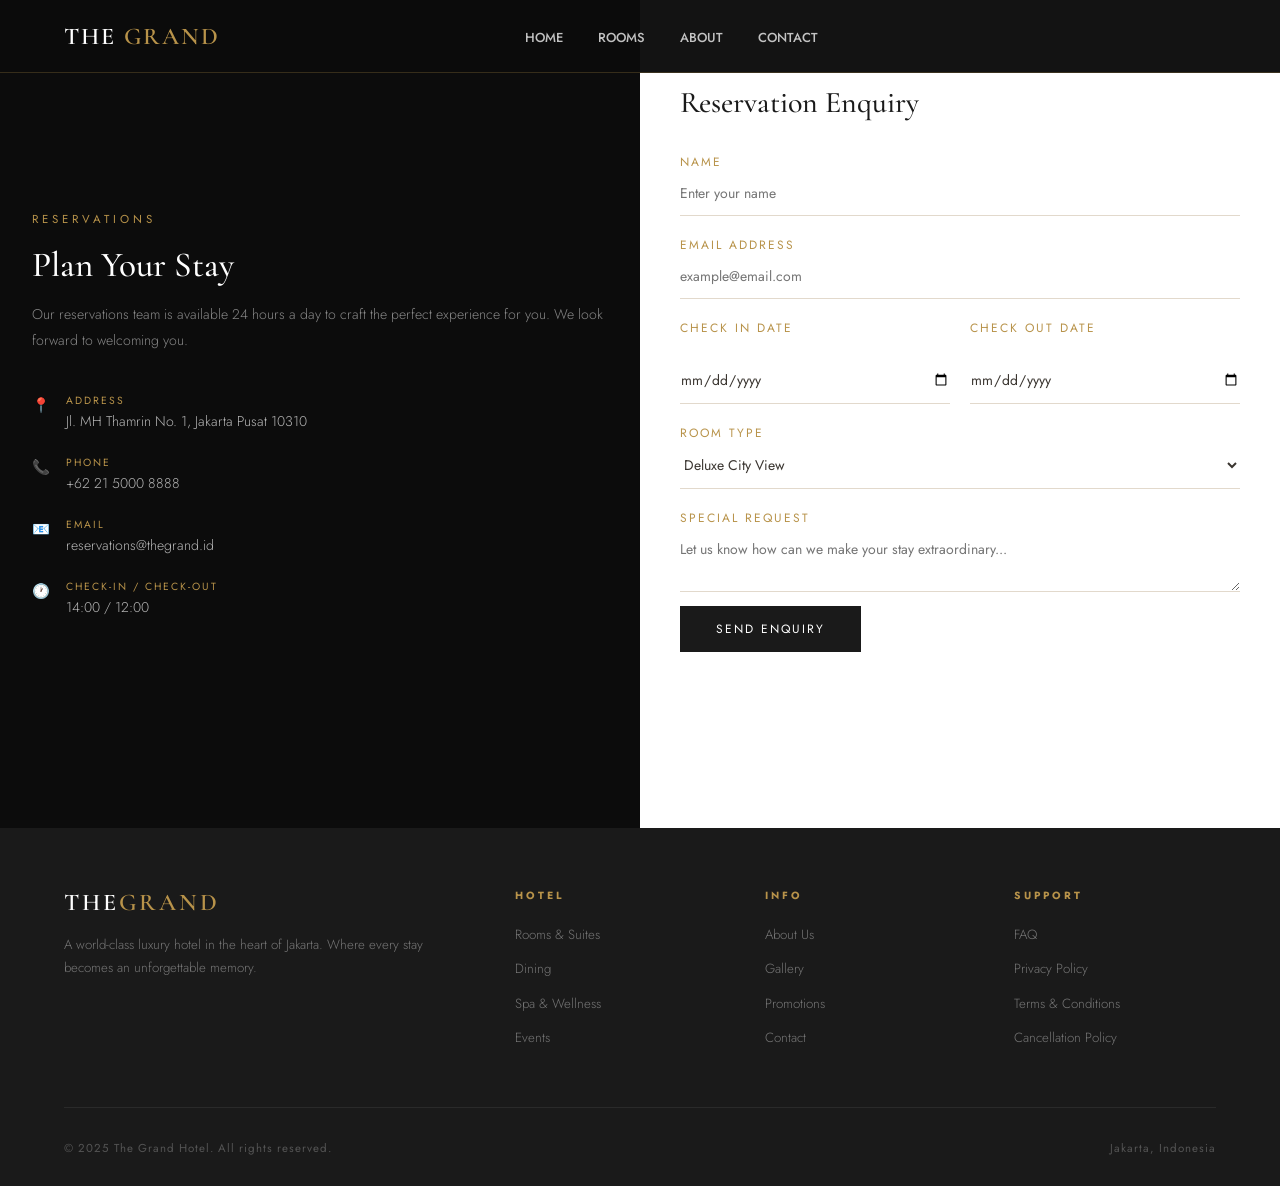
==== commit 450a955f: "L23 - Modal gdoc version" ====
--- a/contact.html
+++ b/contact.html
@@ -114,12 +114,13 @@
       </div>
 
       <!-- Simple confirmation modal for this front-end example. -->
-      <div class="modal-overlay" id="modal-overlay">
+      <div class="modal-overlay hidden" id="modal-overlay">
+        <!-- Add Code Below -->
         <div class="modal-content">
           <p class="modal-eyebrow">Enquiry sent</p>
           <h3 id="modal-title">Thank you for contacting us.</h3>
           <p>We will reach you soon!</p>
-          <button class="form-submit" id="modal-close" type="button">
+          <button class="form-button" id="modal-close" type="button">
             Close
           </button>
         </div>
--- a/style.css
+++ b/style.css
@@ -1187,7 +1187,7 @@
 
 /* ============== Start of old form ================= */
 
-.contact-right {
+/* .contact-right {
   background: var(--bg);
   padding: 70px 5%;
   display: flex;
@@ -1265,7 +1265,7 @@
 
 .form-submit:hover {
   background: var(--gold);
-}
+} */
 
 /* ============== End of old form ================= */
 
@@ -1353,7 +1353,8 @@
   right: 0;
   z-index: 1000;
   display: grid;
-  place-items: center;
+  justify-items: center;
+  align-items: center;
   padding: 24px;
   background: rgba(21, 27, 37, 0.72);
 }
@@ -1362,32 +1363,32 @@
   width: min(100%, 440px);
   padding: 40px;
   background: var(--bg);
-  box-shadow: 0 20px 50px rgba(0, 0, 0, 0.28);
+  box-shadow: 1px 20px 50px rgba(0, 0, 0, 0.28);
   text-align: center;
 }
 
 .modal-eyebrow {
-  margin: 0 0 12px;
+  margin-bottom: 24px;
   color: var(--gold);
   font-size: 16px;
   letter-spacing: 2px;
   text-transform: uppercase;
 }
 
-.modal h3 {
-  margin-bottom: 12px;
+.modal-overlay h3 {
+  margin-bottom: 24px;
   color: var(--ink);
   font-family: "Cormorant Garamond", serif;
   font-size: 32px;
   font-weight: 500;
 }
 
-.modal__content > p:not(.modal__eyebrow) {
+/* .modal-content > p:not(.modal__eyebrow) {
   margin-bottom: 24px;
   color: var(--text);
   font-size: 16px;
   line-height: 1.7;
-}
+} */
 
 /* FOOTER */
 footer {
